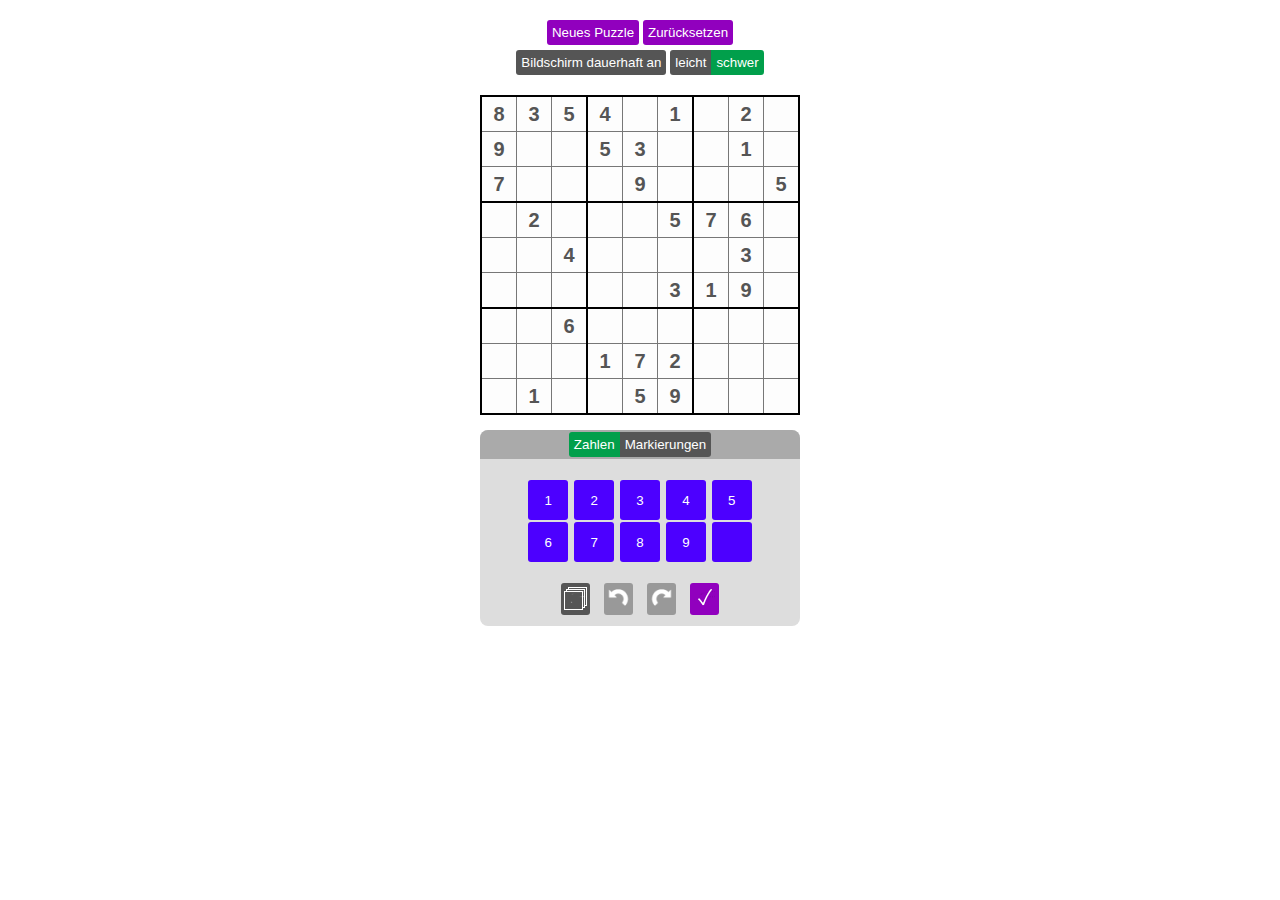
==== index.html @ 0a6a7d7c "Iconbuttons" ====
<!DOCTYPE html>
 <html lang="en">

 <head>
	<meta charset="utf-8">
	<meta http-equiv="X-UA-Compatible" content="IE=edge,chrome=1">
	<title>Sudoku</title>
	<meta name="viewport" content="width=device-width, initial-scale=1">
	
	<!-- Icons and Colors -->
	<link rel="apple-touch-icon" sizes="180x180" href="./apple-touch-icon.png">
	<link rel="icon" type="image/png" sizes="32x32" href="./favicon-32x32.png">
	<link rel="icon" type="image/png" sizes="16x16" href="./favicon-16x16.png">
	<link rel="manifest" href="./manifest.json">
	<link rel="mask-icon" href="./safari-pinned-tab.svg" color="#000000">
	<link rel="shortcut icon" href="./favicon.ico">
	<meta name="msapplication-TileColor" content="#000000">
	<meta name="msapplication-TileImage" content="./mstile-144x144.png">
	<meta name="msapplication-config" content="./browserconfig.xml">
	<meta name="theme-color" content="#000000">
	
	<!-- SEO and Social Sharing and SEO -->
	<meta name="description" content="Sudoku game" />
	<meta name="robots" content="noodp" />
	<meta name="author" content="Christian Lambert">
	<meta name="keywords" content="progressive web app, progressive web application, pwa, sudoku" />
	<meta property="og:locale" content="en_US" />
	<meta property="og:type" content="website" />
	<meta property="og:title" content="Sudoku" />
	<meta property="og:description" content="Sudoku game" />
	<!-- <meta property="og:url" content="https://simplepwa.com" /> -->
	<meta property="og:site_name" content="Sudoku" />
	<!-- <meta property="section:publisher" content="https://www.facebook.com/simplepwa/" /> -->
	<!-- <meta property="og:image" content="https://simplepwa.com/share.jpg" /> -->

	<!-- Styles -->
	<link rel="stylesheet" href="style.css">

	<!-- Javscript -->
	<script>
		if ("serviceWorker" in navigator) {
			window.addEventListener("load", () => {
				navigator.serviceWorker && navigator.serviceWorker.register("./sw.js");
			});
		}
	</script>
	<script defer src="./jquery.js"></script>
	<script defer src="./nosleep.js"></script>
	<script defer src="./main.js"></script>
 </head>

 <body>
	<div style="margin-bottom: 5px">
		<button class="actionbutton" onclick="newGame()">Neues Puzzle</button>
		<button class="actionbutton" onclick="resetGame()">Zurücksetzen</button>
	</div>
	<button class="switchbutton unselected" id="toggle">Bildschirm dauerhaft an</button>
	<button class="switchbutton left unselected" id="easy" onclick="level(true)">leicht</button><button id="hard" class="switchbutton right" onclick="level(false)">schwer</button>
	
	<br />

	<table id="board">
	</table>

	<div id="controls">
		<div id="controlbuttons">
			<button id="numbers" class="switchbutton left" onclick="mode(1)">Zahlen</button><button id="mark" class="switchbutton right unselected" onclick="mode(2)">Markierungen</button>
		</div>
		<div id="numberbuttons">
			<button class="numberbutton" onclick="buttonClicked(1)">1</button>
			<button class="numberbutton" onclick="buttonClicked(2)">2</button>
			<button class="numberbutton" onclick="buttonClicked(3)">3</button>
			<button class="numberbutton" onclick="buttonClicked(4)">4</button>
			<button class="numberbutton" onclick="buttonClicked(5)">5</button>
			<br />
			<button class="numberbutton" onclick="buttonClicked(6)">6</button>
			<button class="numberbutton" onclick="buttonClicked(7)">7</button>
			<button class="numberbutton" onclick="buttonClicked(8)">8</button>
			<button class="numberbutton" onclick="buttonClicked(9)">9</button>
			<button class="numberbutton" onclick="buttonClicked(0)">&nbsp;</button>
		</div>
		<div id="markbuttons" style="display: none">
			<button class="markbutton" id="markbutton1" onclick="markButtonClicked(1)">1</button>
			<button class="markbutton" id="markbutton2" onclick="markButtonClicked(2)">2</button>
			<button class="markbutton" id="markbutton3" onclick="markButtonClicked(3)">3</button>
			<button class="markbutton" id="markbutton4" onclick="markButtonClicked(4)">4</button>
			<button class="markbutton" id="markbutton5" onclick="markButtonClicked(5)">5</button>
			<br />
			<button class="markbutton" id="markbutton6" onclick="markButtonClicked(6)">6</button>
			<button class="markbutton" id="markbutton7" onclick="markButtonClicked(7)">7</button>
			<button class="markbutton" id="markbutton8" onclick="markButtonClicked(8)">8</button>
			<button class="markbutton" id="markbutton9" onclick="markButtonClicked(9)">9</button>
			<button class="markbutton" onclick="markButtonClicked(0)">&nbsp;</button>
		</div>
		<div id="specialbuttons">
			<button class="small switchbutton unselected" id="multiple" onclick="$('#multiple').toggleClass('unselected')"><img src="multi.png" /></button>
			<button class="small actionbutton disabled" id="undobutton" onclick="undo()"><img src="undo.png" /></button>
			<button class="small actionbutton disabled" id="redobutton" onclick="redo()"><img src="redo.png" /></button>
			<button class="small actionbutton" onclick="check()"><img src="check.png" /></button>
		</div>
	</div>

	<div id="infomessage" style="display: none">
		<div id="infotext"></div>
		<button class="actionbutton" onclick="$('#infomessage').hide()">Schließen</button>
	</div>

 </body>

 </html>
---- style.css ----
html, body {
	background-color: #fff;
	color: #555;
	font-family: helvetica, arial, sans-serif;
	font-size: 14px;
	line-height: 1.5;
	margin: 0;
	padding: 0;
	text-align: center;
}

body {
	padding: 20px;
}

table {
	margin-top: 20px;
	margin-bottom: 15px;
	border-spacing: 0;
    border-collapse: collapse;
	background-color: #fdfdfd;
	border: 2px solid #000;
	margin-left: auto;
	margin-right: auto;
}

td {
	width: 34px;
	height: 34px;
	text-align: center;
	margin: 0;
	padding: 0;
	position: relative;
	font-size: 20px;
}

td {
	border: 1px solid #777;
}

.R3 td, .R6 td {
	border-bottom-color: #000;
	border-bottom-width: 2px;
}

.C3, .C6 {
	border-right-color: #000;
	border-right-width: 2px;
}

td.fix {
	font-weight: bold;
}

td.selected {
	background-color: #ff0;
	border-color: #000;
}

td.error {
	background-color: #fd8585;
}

button {
	border-radius: 3px;
	border: 0;
	color: #fff;
	padding: 5px;
}

.actionbutton {
	background-color: #9100be;
}

.switchbutton {
	background-color: #019f4b;
}

.actionbutton.unselected, .switchbutton.unselected {
	background-color: #555;
}

.actionbutton.disabled {
	background-color: #999;
}

button.small {
	padding: 2px;
	margin-left: 5px;
	margin-right: 5px;
}

.numberbutton {
	width: 40px;
	height: 40px;
	background-color: #4c00ff;
	margin: 1px;
}

.markbutton {
	width: 40px;
	height: 40px;
	background-color: #00a4ff;
	padding: 0;
	font-size: 80%;
	padding-bottom: 12px;
    padding-right: 20px;
	margin: 1px;
}

.markbutton.selected {
	background-color: #999;
}

.m {
	position: absolute;
	font-size: 10px;
	line-height: 10px;
	top: 1px;
	left: 1px;
}

#infomessage {
	position: fixed;
	top: 100px;
	left: 50%;
	width: 200px;
	background-color: #00a4ff;
	color: #fff;
	border: 2px solid #555;
	border-radius: 3px;
	margin-left: -110px;
	padding: 10px;
}

#infomessage button {
	margin-top: 20px;
}

.switchbutton.left {
	margin-right: 0px;
	border-right: 0px;
	border-top-right-radius: 0;
	border-bottom-right-radius: 0;
}

.switchbutton.right {
	margin-left: 0px;
	border-left: 0px;
	border-top-left-radius: 0;
	border-bottom-left-radius: 0;
}

#controls {
	background-color: #ddd;
	border-radius: 8px;
	max-width: 320px;
	margin-left: auto;
	margin-right: auto;
	text-align: center;
}

#controlbuttons {
	margin-bottom: 20px;
	padding: 2px;
	background-color: #aaa;
	border-top-left-radius: 8px;
	border-top-right-radius: 8px;
}

#specialbuttons {
	margin-top: 10px;
	padding: 10px;
}
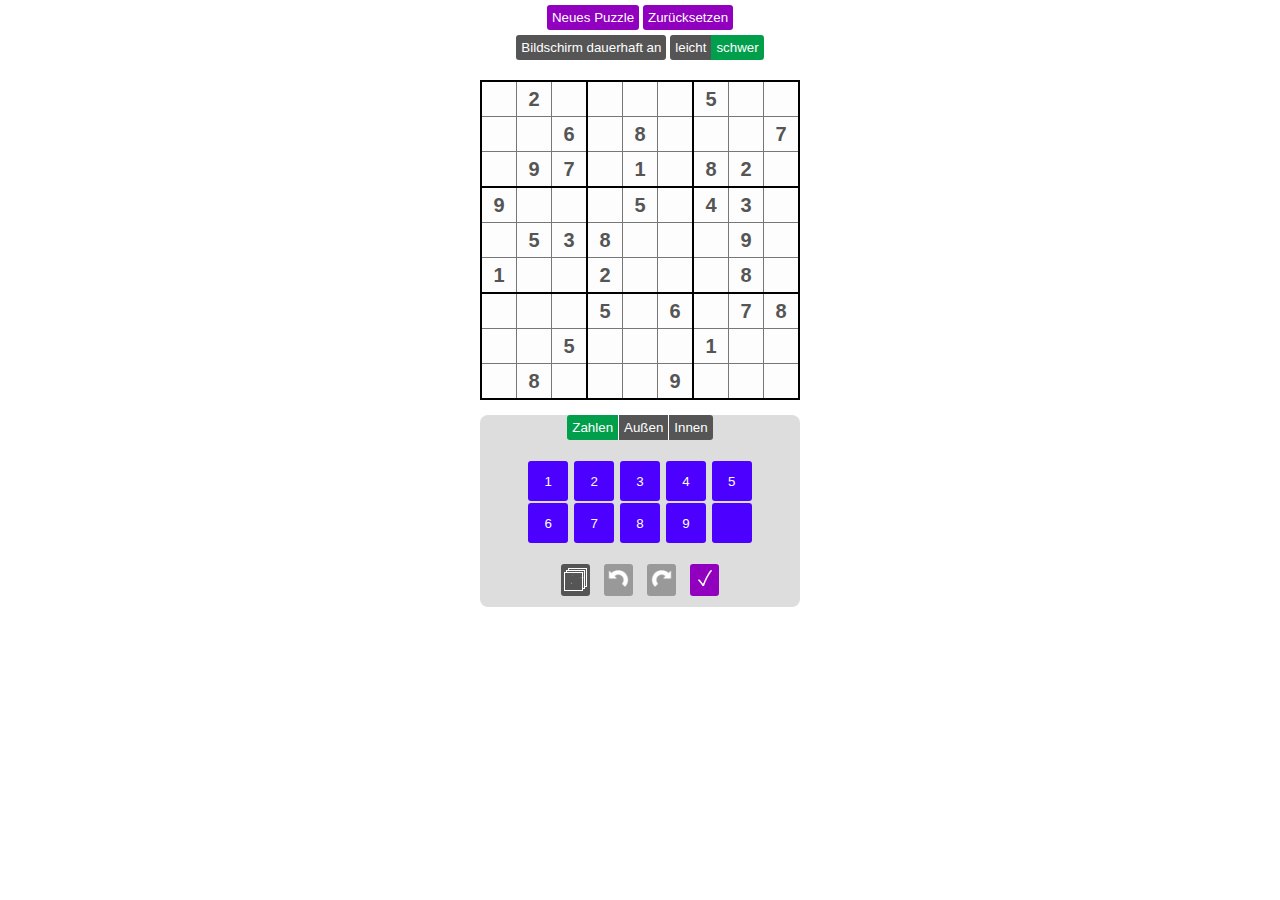
==== commit 90d839cd: "UI-Verbesserungen" ====
--- a/index.html
+++ b/index.html
@@ -64,7 +64,7 @@
 
 	<div id="controls">
 		<div id="controlbuttons">
-			<button id="numbers" class="switchbutton left" onclick="mode(1)">Zahlen</button><button id="mark" class="switchbutton right unselected" onclick="mode(2)">Markierungen</button>
+			<button id="numbers" class="switchbutton left" onclick="mode(1)">Zahlen</button><button id="mark" class="switchbutton middle unselected" onclick="mode(2)">Außen</button><button id="center" class="switchbutton right unselected" onclick="mode(3)">Innen</button>
 		</div>
 		<div id="numberbuttons">
 			<button class="numberbutton" onclick="buttonClicked(1)">1</button>
@@ -92,6 +92,19 @@
 			<button class="markbutton" id="markbutton9" onclick="markButtonClicked(9)">9</button>
 			<button class="markbutton" onclick="markButtonClicked(0)">&nbsp;</button>
 		</div>
+		<div id="centerbuttons" style="display: none">
+			<button class="centerbutton" id="centerbutton1" onclick="centerButtonClicked(1)">1</button>
+			<button class="centerbutton" id="centerbutton2" onclick="centerButtonClicked(2)">2</button>
+			<button class="centerbutton" id="centerbutton3" onclick="centerButtonClicked(3)">3</button>
+			<button class="centerbutton" id="centerbutton4" onclick="centerButtonClicked(4)">4</button>
+			<button class="centerbutton" id="centerbutton5" onclick="centerButtonClicked(5)">5</button>
+			<br />
+			<button class="centerbutton" id="centerbutton6" onclick="centerButtonClicked(6)">6</button>
+			<button class="centerbutton" id="centerbutton7" onclick="centerButtonClicked(7)">7</button>
+			<button class="centerbutton" id="centerbutton8" onclick="centerButtonClicked(8)">8</button>
+			<button class="centerbutton" id="centerbutton9" onclick="centerButtonClicked(9)">9</button>
+			<button class="centerbutton" onclick="centerButtonClicked(0)">&nbsp;</button>
+		</div>
 		<div id="specialbuttons">
 			<button class="small switchbutton unselected" id="multiple" onclick="$('#multiple').toggleClass('unselected')"><img src="multi.png" /></button>
 			<button class="small actionbutton disabled" id="undobutton" onclick="undo()"><img src="undo.png" /></button>
--- a/style.css
+++ b/style.css
@@ -10,7 +10,7 @@
 }
 
 body {
-	padding: 20px;
+	padding-top: 5px;
 }
 
 table {
@@ -112,12 +112,31 @@
 	background-color: #999;
 }
 
+.centerbutton {
+	width: 40px;
+	height: 40px;
+	background-color: #00a4ff;
+	padding: 0;
+	font-size: 80%;
+	margin: 1px;
+}
+
+.centerbutton.selected {
+	background-color: #999;
+}
+
 .m {
 	position: absolute;
 	font-size: 10px;
 	line-height: 10px;
 	top: 1px;
 	left: 1px;
+}
+
+.c {
+	font-size: 10px;
+	max-height: 34px;
+	overflow: visible;
 }
 
 #infomessage {
@@ -144,6 +163,16 @@
 	border-bottom-right-radius: 0;
 }
 
+.switchbutton.middle {
+	margin-right: 0px;
+	border-right: 1px solid #fff;
+	border-left: 1px solid #fff;
+	border-top-right-radius: 0;
+	border-bottom-right-radius: 0;
+	border-top-left-radius: 0;
+	border-bottom-left-radius: 0;
+}
+
 .switchbutton.right {
 	margin-left: 0px;
 	border-left: 0px;
@@ -162,10 +191,6 @@
 
 #controlbuttons {
 	margin-bottom: 20px;
-	padding: 2px;
-	background-color: #aaa;
-	border-top-left-radius: 8px;
-	border-top-right-radius: 8px;
 }
 
 #specialbuttons {
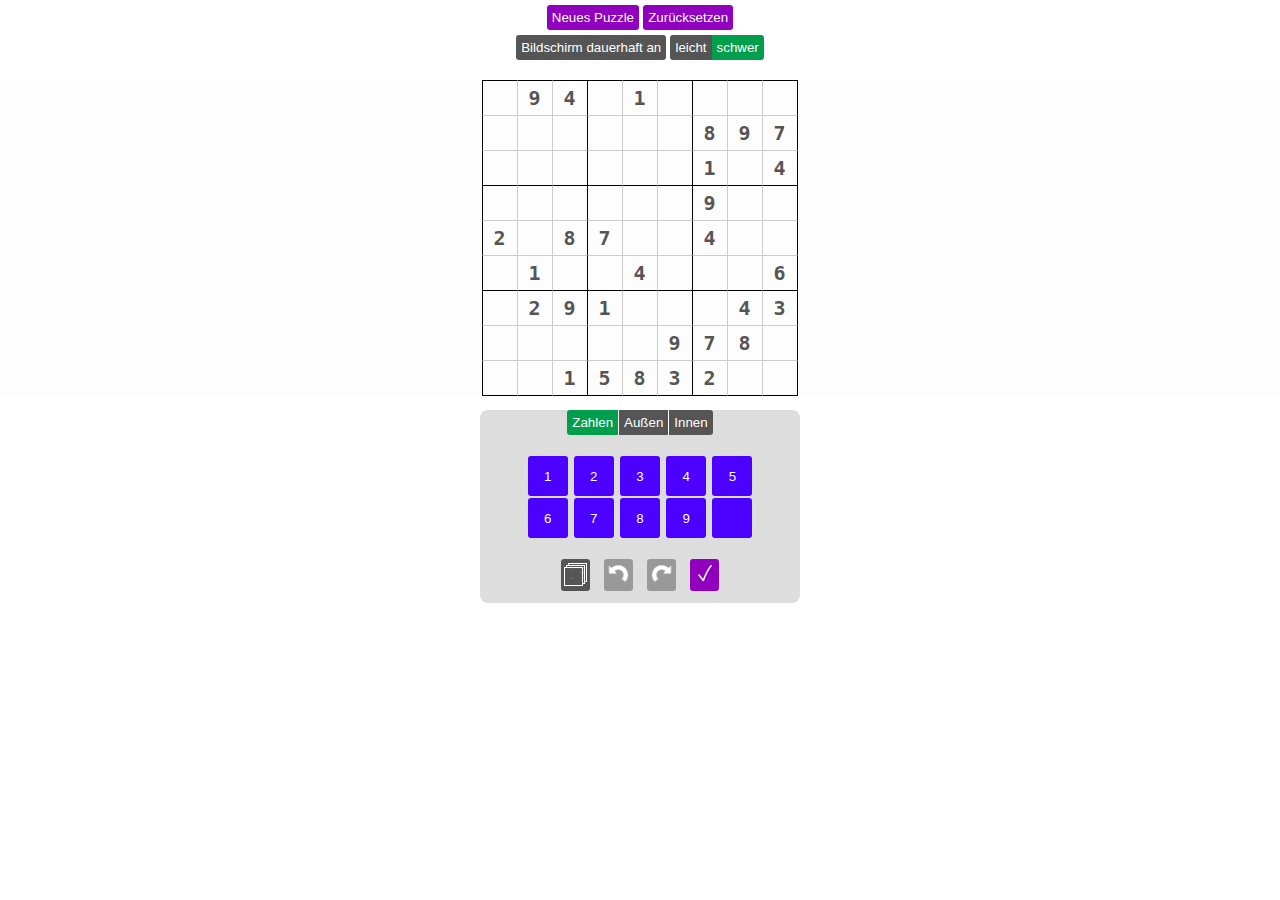
==== commit 712ef406: "DIVs statt table" ====
--- a/index.html
+++ b/index.html
@@ -59,8 +59,7 @@
 	
 	<br />
 
-	<table id="board">
-	</table>
+	<div id="board"></div>
 
 	<div id="controls">
 		<div id="controlbuttons">
--- a/style.css
+++ b/style.css
@@ -2,7 +2,7 @@
 	background-color: #fff;
 	color: #555;
 	font-family: helvetica, arial, sans-serif;
-	font-size: 14px;
+	font-size: 15px;
 	line-height: 1.5;
 	margin: 0;
 	padding: 0;
@@ -13,18 +13,16 @@
 	padding-top: 5px;
 }
 
-table {
+#board {
 	margin-top: 20px;
 	margin-bottom: 15px;
-	border-spacing: 0;
-    border-collapse: collapse;
 	background-color: #fdfdfd;
-	border: 2px solid #000;
-	margin-left: auto;
-	margin-right: auto;
-}
-
-td {
+	border: 0px solid #000;
+	padding: 0;
+	font-family: monospace;
+}
+
+.cell {
 	width: 34px;
 	height: 34px;
 	text-align: center;
@@ -32,32 +30,49 @@
 	padding: 0;
 	position: relative;
 	font-size: 20px;
-}
-
-td {
-	border: 1px solid #777;
-}
-
-.R3 td, .R6 td {
+	border: 1px solid #ccc;
+	display: inline-block;
+	vertical-align: middle;	
+	border-radius: 0;
+	margin-left: -1px;
+	margin-bottom: -1px;
+}
+
+.cell .number {
+	height: 34px;
+	padding-top: 2px;
+}
+
+.R9 .cell {
 	border-bottom-color: #000;
-	border-bottom-width: 2px;
-}
-
-.C3, .C6 {
+}
+
+.R1 .cell, .R4 .cell, .R7 .cell {
+	border-top-color: #000;
+}
+
+.C9 {
 	border-right-color: #000;
-	border-right-width: 2px;
-}
-
-td.fix {
+}
+
+.C4, .C7 {
+	border-left-color: #000;
+}
+
+.C1 {
+	border-left-color: #000;
+	border-left-width: 1px;
+}
+
+.cell.fix {
 	font-weight: bold;
 }
 
-td.selected {
-	background-color: #ff0;
-	border-color: #000;
-}
-
-td.error {
+.cell.selected {
+	background-color: #ff0;	
+}
+
+.cell.error {
 	background-color: #fd8585;
 }
 
@@ -127,16 +142,30 @@
 
 .m {
 	position: absolute;
-	font-size: 10px;
-	line-height: 10px;
+	width: 32px;
+	font-size: 11px;
 	top: 1px;
 	left: 1px;
+	word-break: break-all;
+	text-align: left;
 }
 
 .c {
-	font-size: 10px;
-	max-height: 34px;
-	overflow: visible;
+	position: absolute;
+	top: 1px;
+	left: 1px;
+	height: 32px;
+	width: 32px;
+	line-height: 32px;
+	font-size: 11px;
+	text-align: center;
+	word-break: break-all;
+}
+
+.c span {
+	display: inline-block;
+  	vertical-align: middle;
+  	line-height: normal;
 }
 
 #infomessage {
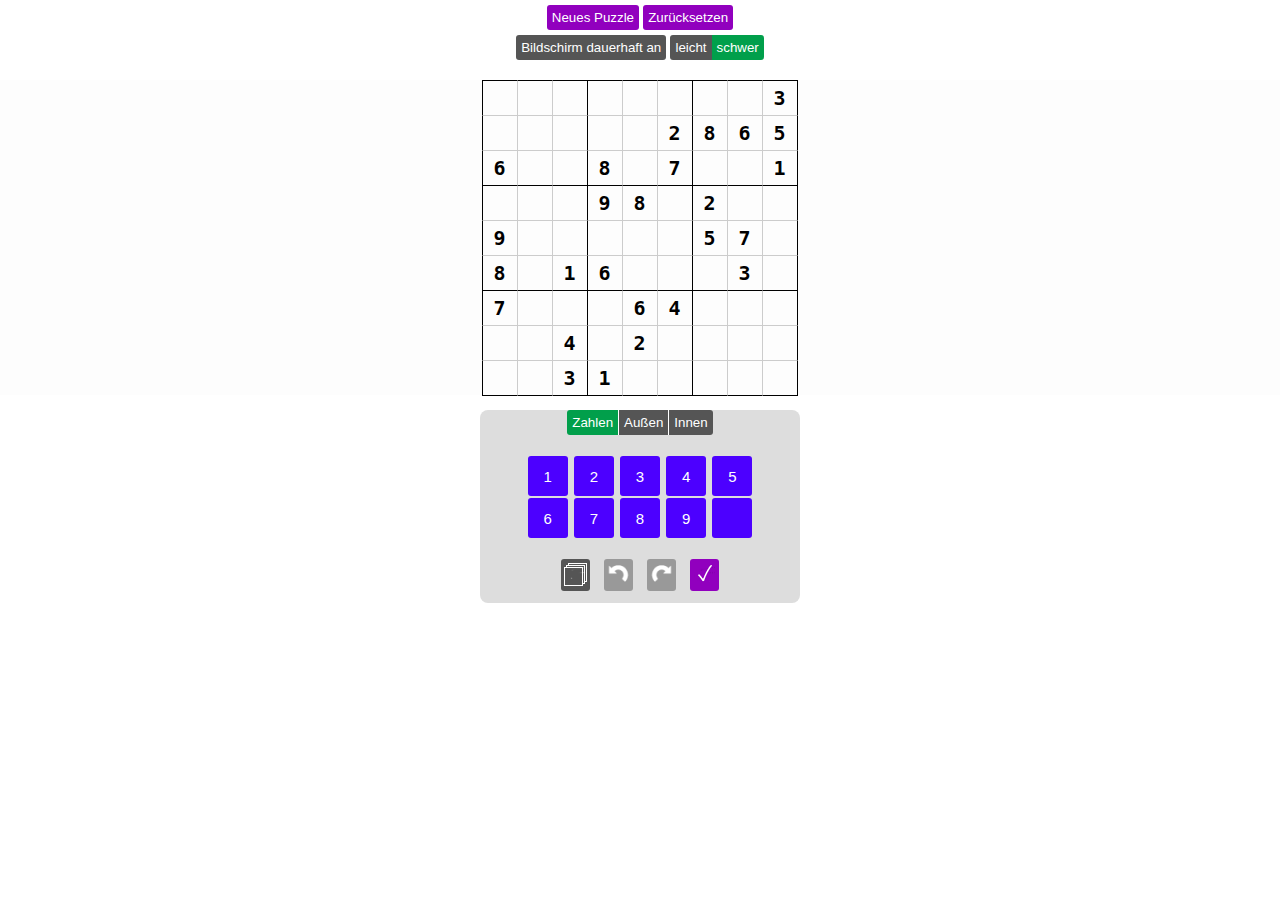
==== commit 5315c60b: "Bugfix für Außen/Innen" ====
--- a/index.html
+++ b/index.html
@@ -1,6 +1,5 @@
  <!DOCTYPE html>
  <html lang="en">
-
  <head>
 	<meta charset="utf-8">
 	<meta http-equiv="X-UA-Compatible" content="IE=edge,chrome=1">
@@ -28,10 +27,10 @@
 	<meta property="og:type" content="website" />
 	<meta property="og:title" content="Sudoku" />
 	<meta property="og:description" content="Sudoku game" />
-	<!-- <meta property="og:url" content="https://simplepwa.com" /> -->
+	<meta property="og:url" content="https://clam0815.github.io" />
 	<meta property="og:site_name" content="Sudoku" />
-	<!-- <meta property="section:publisher" content="https://www.facebook.com/simplepwa/" /> -->
-	<!-- <meta property="og:image" content="https://simplepwa.com/share.jpg" /> -->
+	<!-- <meta property="section:publisher" content="https://clam0815.github.io" /> -->
+	<!-- <meta property="og:image" content="https://clam0815.github.io/share.jpg" /> -->
 
 	<!-- Styles -->
 	<link rel="stylesheet" href="style.css">
@@ -56,8 +55,6 @@
 	</div>
 	<button class="switchbutton unselected" id="toggle">Bildschirm dauerhaft an</button>
 	<button class="switchbutton left unselected" id="easy" onclick="level(true)">leicht</button><button id="hard" class="switchbutton right" onclick="level(false)">schwer</button>
-	
-	<br />
 
 	<div id="board"></div>
 
@@ -118,5 +115,4 @@
 	</div>
 
  </body>
-
- </html>
+ </html>--- a/style.css
+++ b/style.css
@@ -65,7 +65,8 @@
 }
 
 .cell.fix {
-	font-weight: bold;
+	font-weight: 900;
+	color: #000;
 }
 
 .cell.selected {
@@ -110,6 +111,7 @@
 	height: 40px;
 	background-color: #4c00ff;
 	margin: 1px;
+	font-size: 15px;
 }
 
 .markbutton {
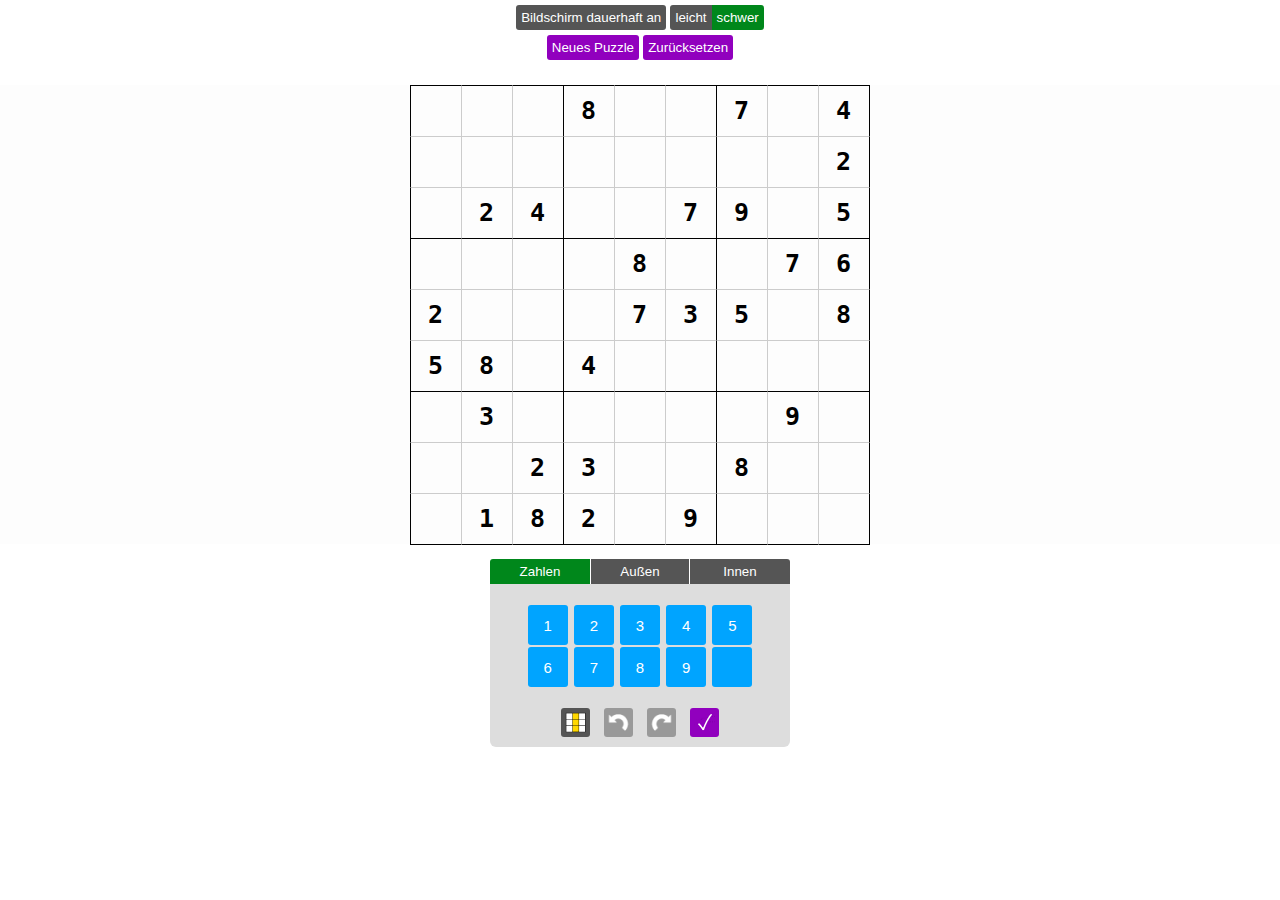
==== commit af76fd90: "UI-Verbesserungen" ====
--- a/index.html
+++ b/index.html
@@ -49,12 +49,15 @@
  </head>
 
  <body>
-	<div style="margin-bottom: 5px">
-		<button class="actionbutton" onclick="newGame()">Neues Puzzle</button>
-		<button class="actionbutton" onclick="resetGame()">Zurücksetzen</button>
+	<div class="topbuttons">
+		<button class="switchbutton unselected" id="toggle">Bildschirm dauerhaft an</button>
+		<button class="switchbutton left unselected" id="easy" onclick="level(true)">leicht</button><button id="hard" class="switchbutton right" onclick="level(false)">schwer</button>
+
+		<div style="margin-top: 5px">
+			<button class="actionbutton" onclick="newGame()">Neues Puzzle</button>
+			<button class="actionbutton" onclick="resetGame()">Zurücksetzen</button>
+		</div>
 	</div>
-	<button class="switchbutton unselected" id="toggle">Bildschirm dauerhaft an</button>
-	<button class="switchbutton left unselected" id="easy" onclick="level(true)">leicht</button><button id="hard" class="switchbutton right" onclick="level(false)">schwer</button>
 
 	<div id="board"></div>
 
@@ -110,6 +113,9 @@
 	</div>
 
 	<div id="infomessage" style="display: none">
+		<div id="infomessageheader">
+			<a onclick="$('#infomessage').hide()">✕</a>
+		</div>
 		<div id="infotext"></div>
 		<button class="actionbutton" onclick="$('#infomessage').hide()">Schließen</button>
 	</div>
--- a/style.css
+++ b/style.css
@@ -7,10 +7,6 @@
 	margin: 0;
 	padding: 0;
 	text-align: center;
-}
-
-body {
-	padding-top: 5px;
 }
 
 #board {
@@ -38,8 +34,56 @@
 	margin-bottom: -1px;
 }
 
+.m {
+	position: absolute;
+	font-size: 11px;
+	top: 1px;
+	left: 2px;
+	bottom: 1px;
+	right: 1px;
+	word-break: break-all;
+	text-align: left;
+}
+
+.c {
+	position: absolute;
+	top: 1px;
+	left: 1px;
+	bottom: 1px;
+	right: 1px;
+	line-height: 32px;
+	font-size: 11px;
+	text-align: center;
+	word-break: break-all;
+}
+
+.c span {
+	display: inline-block;
+  	line-height: normal;
+}
+
+@media only screen and (min-width: 800px) {
+	.cell {
+		width: 50px;
+		height: 50px;
+		font-size: 25px;
+	}
+
+	.cell .number {
+		padding-top: 6px !important;
+	}
+
+	.c {
+		font-size: 15px;
+		line-height: 50px !important;
+	}
+
+	.m {
+		font-size: 15px;
+	}
+}
+
 .cell .number {
-	height: 34px;
 	padding-top: 2px;
 }
 
@@ -89,11 +133,12 @@
 }
 
 .switchbutton {
-	background-color: #019f4b;
+	background-color: #00871b;
 }
 
 .actionbutton.unselected, .switchbutton.unselected {
 	background-color: #555;
+	color: #fff;
 }
 
 .actionbutton.disabled {
@@ -106,23 +151,22 @@
 	margin-right: 5px;
 }
 
-.numberbutton {
+.numberbutton, .markbutton, .centerbutton {
 	width: 40px;
 	height: 40px;
-	background-color: #4c00ff;
+	padding: 0;
+	background-color: #00a4ff;
 	margin: 1px;
+}
+
+.numberbutton {
 	font-size: 15px;
 }
 
 .markbutton {
-	width: 40px;
-	height: 40px;
-	background-color: #00a4ff;
-	padding: 0;
 	font-size: 80%;
 	padding-bottom: 12px;
     padding-right: 20px;
-	margin: 1px;
 }
 
 .markbutton.selected {
@@ -130,64 +174,42 @@
 }
 
 .centerbutton {
-	width: 40px;
-	height: 40px;
-	background-color: #00a4ff;
-	padding: 0;
 	font-size: 80%;
-	margin: 1px;
 }
 
 .centerbutton.selected {
 	background-color: #999;
-}
-
-.m {
-	position: absolute;
-	width: 32px;
-	font-size: 11px;
-	top: 1px;
-	left: 1px;
-	word-break: break-all;
-	text-align: left;
-}
-
-.c {
-	position: absolute;
-	top: 1px;
-	left: 1px;
-	height: 32px;
-	width: 32px;
-	line-height: 32px;
-	font-size: 11px;
-	text-align: center;
-	word-break: break-all;
-}
-
-.c span {
-	display: inline-block;
-  	vertical-align: middle;
-  	line-height: normal;
 }
 
 #infomessage {
 	position: fixed;
 	top: 100px;
 	left: 50%;
-	width: 200px;
-	background-color: #00a4ff;
+	width: 250px;
+	background-color: #777;
 	color: #fff;
-	border: 2px solid #555;
 	border-radius: 3px;
 	margin-left: -110px;
-	padding: 10px;
+	padding-bottom: 10px;
 }
 
 #infomessage button {
 	margin-top: 20px;
 }
 
+#infomessageheader {
+	background-color: #4a4a4a;
+	text-align: right;
+	padding: 5px;
+	margin-bottom: 15px;
+}
+
+a {
+	cursor: pointer;
+}
+
 .switchbutton.left {
+	border-left-color: #00871b;
 	margin-right: 0px;
 	border-right: 0px;
 	border-top-right-radius: 0;
@@ -213,8 +235,8 @@
 
 #controls {
 	background-color: #ddd;
-	border-radius: 8px;
-	max-width: 320px;
+	border-radius: 6px;
+	width: 300px;
 	margin-left: auto;
 	margin-right: auto;
 	text-align: center;
@@ -222,9 +244,23 @@
 
 #controlbuttons {
 	margin-bottom: 20px;
+}
+
+#controlbuttons button {
+	width: 100px;
+	border-bottom-left-radius: 0;
+	border-bottom-right-radius: 0;
 }
 
 #specialbuttons {
 	margin-top: 10px;
 	padding: 10px;
+}
+
+button img {
+	vertical-align: middle;
+}
+
+.topbuttons {
+	padding: 5px;
 }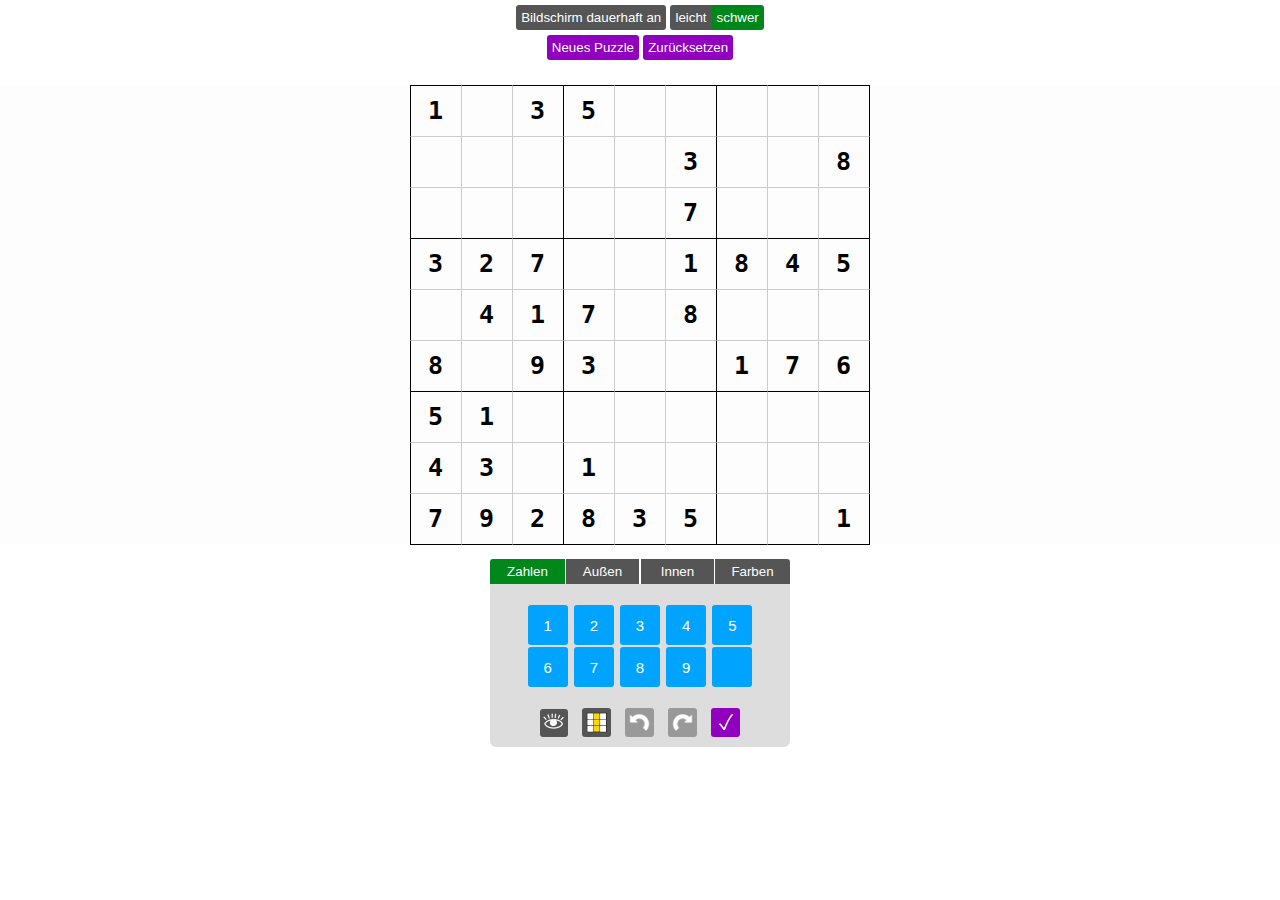
==== commit fe2b0d45: "Andere Quelle + Highlighting + Farben" ====
--- a/index.html
+++ b/index.html
@@ -63,7 +63,7 @@
 
 	<div id="controls">
 		<div id="controlbuttons">
-			<button id="numbers" class="switchbutton left" onclick="mode(1)">Zahlen</button><button id="mark" class="switchbutton middle unselected" onclick="mode(2)">Außen</button><button id="center" class="switchbutton right unselected" onclick="mode(3)">Innen</button>
+			<button id="numbers" class="switchbutton left" onclick="mode(1)">Zahlen</button><button id="mark" class="switchbutton middle unselected" onclick="mode(2)">Außen</button><button id="center" class="switchbutton middle unselected" onclick="mode(3)">Innen</button><button id="color" class="switchbutton right unselected" onclick="mode(4)">Farben</button>
 		</div>
 		<div id="numberbuttons">
 			<button class="numberbutton" onclick="buttonClicked(1)">1</button>
@@ -104,7 +104,15 @@
 			<button class="centerbutton" id="centerbutton9" onclick="centerButtonClicked(9)">9</button>
 			<button class="centerbutton" onclick="centerButtonClicked(0)">&nbsp;</button>
 		</div>
+		<div id="colorbuttons" style="display: none">
+			<button class="colorbutton blue" id="colorbutton1" onclick="colorButtonClicked('blue')"></button>
+			<button class="colorbutton red" id="colorbutton2" onclick="colorButtonClicked('red')"></button>
+			<button class="colorbutton green" id="colorbutton3" onclick="colorButtonClicked('green')"></button>
+			<button class="colorbutton yellow" id="colorbutton3" onclick="colorButtonClicked('yellow')"></button>
+			<button class="colorbutton grey" id="colorbutton3" onclick="colorButtonClicked('grey')"></button>
+		</div>
 		<div id="specialbuttons">
+			<button class="small switchbutton unselected" id="highlight" onclick="$('#highlight').toggleClass('unselected'); highlight(0);"><img src="highlight.png" /></button>
 			<button class="small switchbutton unselected" id="multiple" onclick="$('#multiple').toggleClass('unselected')"><img src="multi.png" /></button>
 			<button class="small actionbutton disabled" id="undobutton" onclick="undo()"><img src="undo.png" /></button>
 			<button class="small actionbutton disabled" id="redobutton" onclick="redo()"><img src="redo.png" /></button>
--- a/style.css
+++ b/style.css
@@ -113,8 +113,21 @@
 	color: #000;
 }
 
-.cell.selected {
-	background-color: #ff0;	
+.border {
+	position: absolute;
+	top: 0;
+	bottom: 0;
+	left: 0;
+	right: 0;
+	border: 2px solid #005abe;
+}
+
+.cell .border {
+	display: none;
+}
+
+.cell.selected .border {
+	display: inline-block;
 }
 
 .cell.error {
@@ -151,12 +164,35 @@
 	margin-right: 5px;
 }
 
-.numberbutton, .markbutton, .centerbutton {
+.numberbutton, .markbutton, .centerbutton, .colorbutton {
 	width: 40px;
 	height: 40px;
 	padding: 0;
+	margin: 1px;
+}
+
+.numberbutton, .markbutton, .centerbutton {
 	background-color: #00a4ff;
-	margin: 1px;
+}
+
+.blue {
+	background-color: #5cc2f9;
+}
+
+.red {
+	background-color: #fe8080;
+}
+
+.green {
+	background-color: #a6fe80;
+}
+
+.yellow {
+	background-color: #f8fe80;
+}
+
+.grey {
+	background-color: #b3b3b3;
 }
 
 .numberbutton {
@@ -247,7 +283,7 @@
 }
 
 #controlbuttons button {
-	width: 100px;
+	width: 75px;
 	border-bottom-left-radius: 0;
 	border-bottom-right-radius: 0;
 }
@@ -263,4 +299,8 @@
 
 .topbuttons {
 	padding: 5px;
+}
+
+.highlighted {
+	background-color: #f6b44e;
 }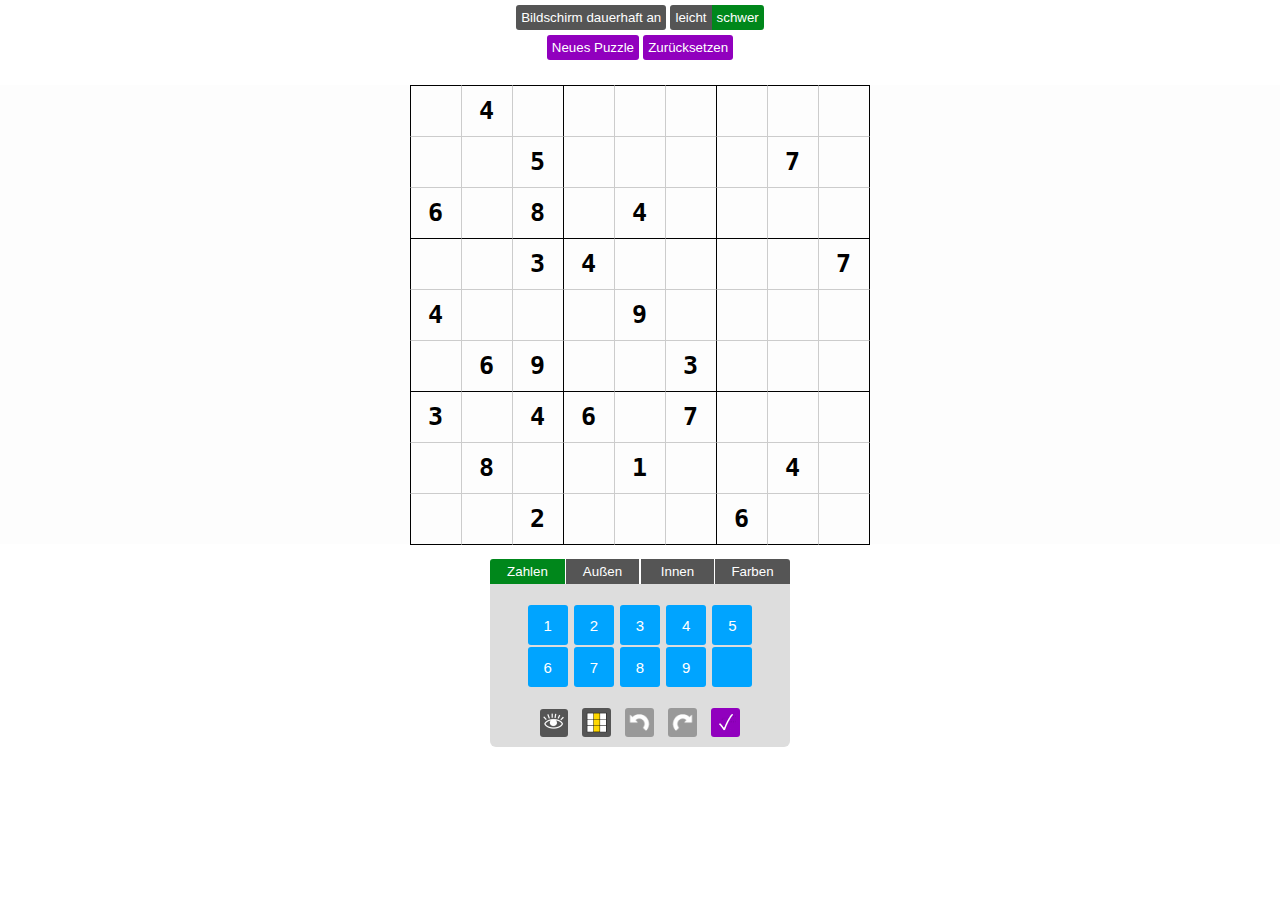
==== commit f96d23be: "Refactoring" ====
--- a/index.html
+++ b/index.html
@@ -105,11 +105,11 @@
 			<button class="centerbutton" onclick="centerButtonClicked(0)">&nbsp;</button>
 		</div>
 		<div id="colorbuttons" style="display: none">
-			<button class="colorbutton blue" id="colorbutton1" onclick="colorButtonClicked('blue')"></button>
-			<button class="colorbutton red" id="colorbutton2" onclick="colorButtonClicked('red')"></button>
-			<button class="colorbutton green" id="colorbutton3" onclick="colorButtonClicked('green')"></button>
-			<button class="colorbutton yellow" id="colorbutton3" onclick="colorButtonClicked('yellow')"></button>
-			<button class="colorbutton grey" id="colorbutton3" onclick="colorButtonClicked('grey')"></button>
+			<button class="colorbutton blue" onclick="colorButtonClicked('blue')"></button>
+			<button class="colorbutton red" onclick="colorButtonClicked('red')"></button>
+			<button class="colorbutton green" onclick="colorButtonClicked('green')"></button>
+			<button class="colorbutton yellow" onclick="colorButtonClicked('yellow')"></button>
+			<button class="colorbutton grey" onclick="colorButtonClicked('grey')"></button>
 		</div>
 		<div id="specialbuttons">
 			<button class="small switchbutton unselected" id="highlight" onclick="$('#highlight').toggleClass('unselected'); highlight(0);"><img src="highlight.png" /></button>
--- a/style.css
+++ b/style.css
@@ -175,6 +175,14 @@
 	background-color: #00a4ff;
 }
 
+.colorbutton {
+	border: 2px solid transparent;
+}
+
+.colorbutton.selected {
+	border-color: #000;
+}
+
 .blue {
 	background-color: #5cc2f9;
 }
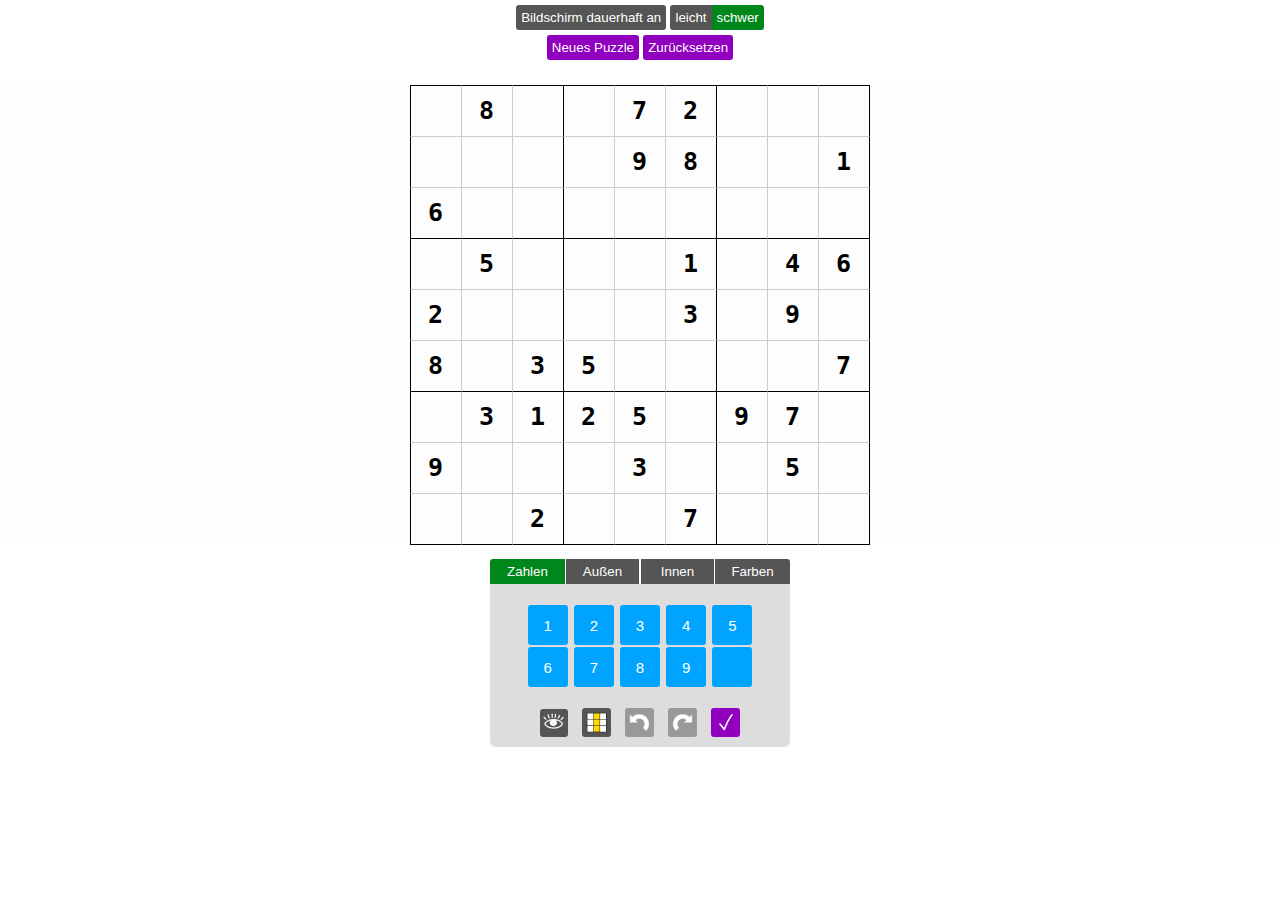
==== commit 34c0526d: "Wieder alte Puzzles" ====
--- a/index.html
+++ b/index.html
@@ -22,7 +22,7 @@
 	<meta name="description" content="Sudoku game" />
 	<meta name="robots" content="noodp" />
 	<meta name="author" content="Christian Lambert">
-	<meta name="keywords" content="progressive web app, progressive web application, pwa, sudoku" />
+	<meta name="keywords" content="sudoku" />
 	<meta property="og:locale" content="en_US" />
 	<meta property="og:type" content="website" />
 	<meta property="og:title" content="Sudoku" />
